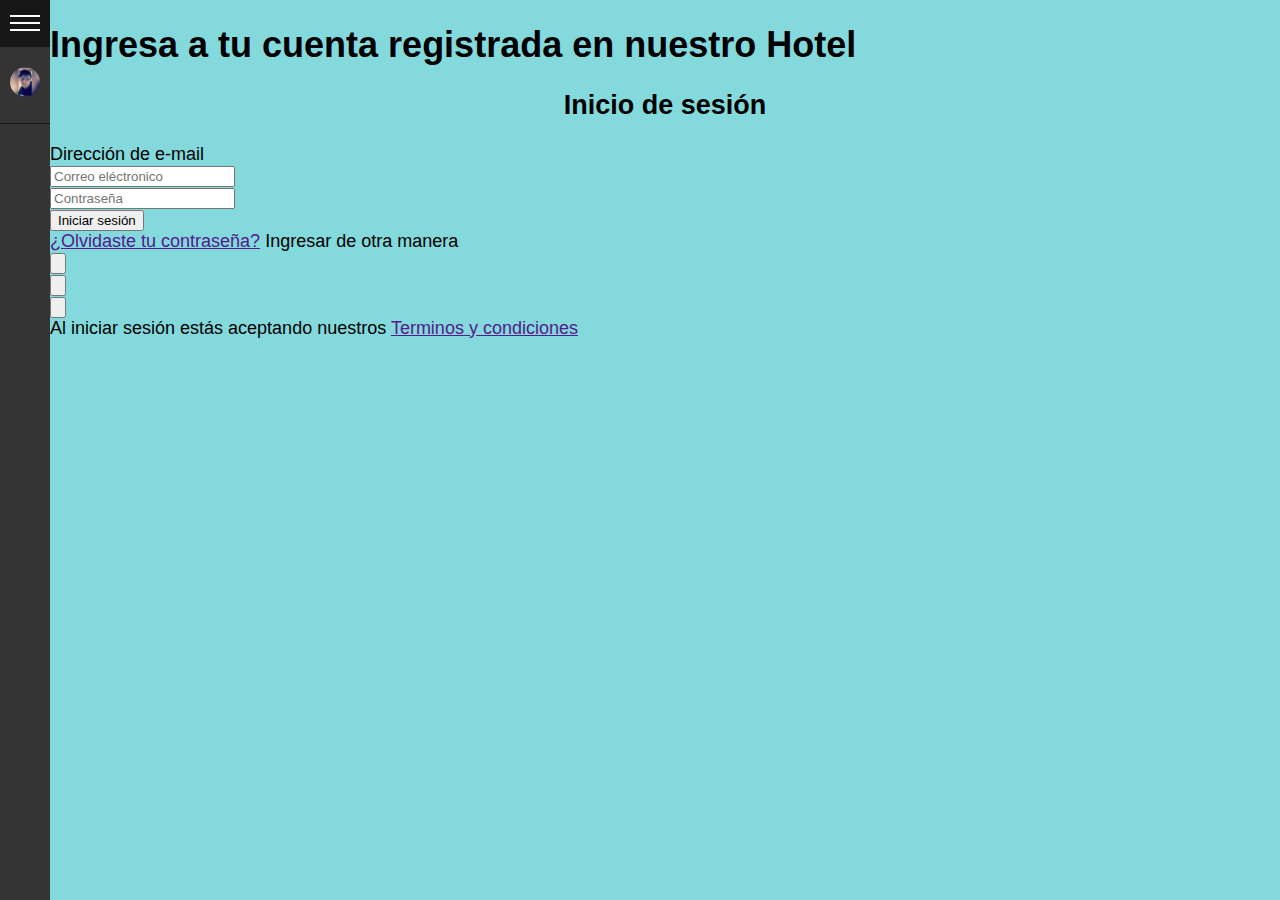
==== LOGIN/index.html @ d135505b "agegamoos login y register" ====
<!DOCTYPE html>
<html lang="es">

<head>
    <meta charset="UTF-8">
    <meta http-equiv="X-UA-Compatible" content="IE=edge">
    <meta name="viewport" content="width=device-width, initial-scale=1.0">
    <link rel="stylesheet" href="/assets/css/style.css">
    <title>Login HotelBIT</title>
</head>

<body>
    <nav id="sidemenu" class="menu-collapsed">
        <div id="header">
            <div id="menu-btn">
                <div class="btn-hamburger"></div>
                <div class="btn-hamburger"></div>
                <div class="btn-hamburger"></div>
            </div>
        </div>
        <div id="profile">
            <div id="photo"><img src="/assets/img/img-miguel-2.jfif" alt=""></div>
            <div id="name"><span>Miguel Nieto</span></div>
        </div>
        <div id="menu-items">
            <div class="item">
                <a href="/index.html">
                    <div class="icon"><i class="fa-solid fa-house"></i></div>
                    <div class="title"><span>Home</span></div>
                </a>
            </div>
        </div>
        <div id="menu-items">
            <div class="item">
                <a href="">
                    <div class="icon"><i class="fa-solid fa-bed"></i></div>
                    <div class="title"><span>Rooms</span></div>
                </a>
            </div>
        </div>
        <div id="menu-items">
            <div class="item">
                <a href="">
                    <div class="icon"><i class="fa-solid fa-mobile-retro"></i></div>
                    <div class="title"><span>Contact</span></div>
                </a>
            </div>
        </div>
        <div id="menu-items">
            <div class="item">
                <a href="">
                    <div class="icon"><i class="fa-solid fa-user-astronaut"></i></div>
                    <div class="title"><span>Sign in</span></div>
                </a>
            </div>
        </div>
        <div id="menu-items">
            <div class="item">
                <a href="">
                    <div class="icon"><i class="fa-solid fa-user-pen"></i></div>
                    <div class="title"><span>Sign up</span></div>
                </a>
            </div>
        </div>
    </nav>

    <section class="contenedor">
        <section class="titulo">
            <h1>Ingresa a tu cuenta registrada en nuestro Hotel</h1>
        </section>
        <section>
            <form action="">
                <div class="formatos">
                    <h2>Inicio de sesión</h2>
                    <div>
                        <span>Dirección de e-mail</span>
                        <div>
                            <input class="tamaño-incorreo" type="email" name="" id="" placeholder="Correo eléctronico">
                        </div>
                        <div>
                            <input class="tamaño-incorreo" type="password" name="" id="" placeholder="Contraseña">
                        </div>
                    </div>
                    <div>
                        <button type="submit" class="btn-tamaño">Iniciar sesión</button>
                    </div>
                    <span class="line"><a href="">¿Olvidaste tu contraseña?</a></span>
                    
                    <span>Ingresar de otra manera</span>
                    <section class="opcionesdesesion">
                            <div class="separacion-in">
                                <button class="btn-otros"> <img class="tamaño" src="/assets/img/facebook logo.png" alt=""></button>
                            </div>
                            <div class="separacion-in">
                                <button class="btn-otros"> <img class="tamaño" src="/assets/img/google logo.png" alt=""></button>
                            </div>
                            <div>
                                <button class="btn-otros"><img class="tamaño" src="/assets/img/movil logo.png" alt=""></button>
                            </div>
                    </section>
                    <span>Al iniciar sesión estás aceptando nuestros <a href="" >Terminos y condiciones</a>
                </div>
            </form>
        </section>
    </section>

    <script>
        const btn = document.querySelector('#menu-btn');
        const menu = document.querySelector('#sidemenu');
        btn.addEventListener('click', e => {
            menu.classList.toggle("menu-expanded");
            menu.classList.toggle("menu-collapsed");
            document.querySelector('body').classList.toggle('body-expanded');
        });
    </script>

</body>

</html>
---- assets/css/style.css ----
@import url('https://fonts.googleapis.com/css2?family=Nunito+Sans:wght@300&family=Roboto+Slab:wght@500&display=swap');

:root {
    --negro: #172026;
    --blanco: #ffffff;
    --azul-claro: #5FCDD9;
    --azul-oscuro: #027373; 
    --azul: #04BFAD;
    --azul-agua-marina: #04BF9D;
    --font-title: 'Roboto Slab', serif;
    --font-text: 'Nunito Sans', sans-serif;

    --width: 300px;
    --padding: 10px;
    --bgcolor: rgb(52, 52, 52);
    --hovercolor: rgb(23, 23, 23);
    --width-collapsed: 50px;
}

::-webkit-scrollbar {
    width: 10px;
}

::-webkit-scrollbar-track {
    border-radius: 10px;
}

::-webkit-scrollbar-thumb {
    background-color: #aca8a8;
    border-radius: 10px;
    transition: all 1s;
}

::-webkit-scrollbar-thumb:hover {
    background-color: gray;
}

body {
    background-color: #83d9dc;
    font-family: Arial, Helvetica, sans-serif;
    font-size: 18px;
    padding: 0;
    margin: 0;
    margin-left: var(--width-collapsed);
    transition: all 500ms;
}

.body-expanded {
    margin-left: var(--width);
}

#main-container {
    color: var(--blanco);
}

#sidemenu {
    background-color: var(--bgcolor);
    color: var(--blanco);
    position: fixed;
    height: 100%;
    left: 0;
    top: 0;
    transition: all 700ms;
}

#sidemenu a {
    color: var(--blanco);
    text-decoration: none;
}

#sidemenu #header {
    box-sizing: border-box;
    border-bottom: solid 1px var(--hovercolor);
}

#sidemenu #header #title {
    box-sizing: border-box;
    overflow: hidden;
}

#sidemenu #header #title, #sidemenu #header #menu-btn {
    vertical-align: middle;
}

#sidemenu #header #menu-btn {
    display: inline-block;
}

#sidemenu #header #menu-btn {
    cursor: pointer;
    padding: 10px;
    width: var(--width-collapsed);
    box-sizing: border-box;
}

#sidemenu #header #menu-btn:hover {
    background-color: var(--hovercolor);
}

#sidemenu #header #menu-btn .btn-hamburger {
    background-color: var(--blanco);
    width: 100%;
    height: 2px;
    margin: 5px 0;
}

#sidemenu #profile {
    border-bottom: solid 1px var(--hovercolor);
    padding: var(--padding) 0;
    text-align: center;
}

#sidemenu #profile #photo {
    box-sizing: border-box;
    padding: var(--padding);
    margin: 0 auto;
}

#sidemenu #profile #photo img {
    border-radius: 50%;
    width: 60%;
}

#sidemenu #profile #photo, #sidemenu #profile #name {
    font-size: 24px;
    padding: var(--padding) 0;
    overflow: hidden;
}

#sidemenu #menu-items {
    overflow: hidden;
}

#sidemenu #menu-items .item {
    width: var(--width);
}

#sidemenu #menu-items .item .icon {
    display: inline-block;
}

#sidemenu #menu-items .item .icon, 
#sidemenu #menu-items .item .title {
    font-size: 14px;
    vertical-align: middle;
    overflow: hidden;
    display: inline-block;
}

#sidemenu #menu-items .item a {
    display: block;
}

#sidemenu #menu-items .item a:hover {
    background-color: var(--hovercolor);
}

#sidemenu #menu-items .item .icon {
    box-sizing: border-box;
    padding: var(--padding);
    width: var(--width-collapsed);
}

#sidemenu #menu-items .item .icon i {
    font-size: 20px;
}

#sidemenu #menu-items .item .title {
    padding: var(--padding) 0;
}

#sidemenu #menu-items .item.separator {
    height: 1px;
    border-bottom: solid 1px var(--hovercolor);
    margin: 15px 0;
}

.menu-expanded {
    width: var(--width);
    box-shadow: 0 0 10px rgba(0, 0, 0, 0.5);
    animation: fadeInLeft;
    animation-duration: 1s;
}

.menu-expanded #header #title {
    display: inline-block;
    width: calc(100% - 50px);
    margin-right: -5px;
    padding: var(--padding);
}

.menu-expanded #header #title span {
    width: calc(var(--width) - var(--width-collapsed) - 5px);
    overflow: hidden;
    display: inline-block;
}

.menu-expanded #profile #photo {
    width: 200px;
}

.menu-expanded #profile #name {
    width: 100%;
}

.menu-collapsed {
    width: var(--width-collapsed);
}

.menu-collapsed #header #title {
    width: 0;
    height: 0;
    padding: 0;
    margin: 0;
}

.menu-collapsed #profile #name {
    display: none;
}

.menu-collapsed .item {
    width: 100px;
}

#banner {
    background-repeat: no-repeat !important;
    background-image: url(/assets/img/bit-1.png);
    display: flex;
    flex-direction: column;
    align-items: center;
    justify-content: center;
    width: 100%;
    height: 100vh;
    background-size: cover;
}

/* Cards */

#cards {
    display: grid;
    margin-top: 1rem;
    grid-template-columns: 1fr 1fr 1fr;
    justify-items: center;
    align-content: center; 
}

.card {
    width: 190px;
    height: 254px;
    border-radius: 1em;
    padding: 1.9rem;
    background: #f5f5f5;
    position: relative;
    display: flex;
    align-items: flex-end;
    transition: 0.4s ease-out;
    box-shadow: 0px 7px 20px rgba(43, 8, 37, 0.2);
}

.card:before {
    content: "";
    position: absolute;
    top: 0;
    left: 0;
    display: block;
    width: 100%;
    height: 100%;
    background: rgba(238, 116, 116, 0.4);
    z-index: 2;
    transition: 0.5s;
}

.card-info {
    position: relative;
    z-index: 3;
    color: #f5f5f5;
    opacity: 0;
    transform: translateY(20%);
    transition: 0.5s;
}

/* Text */
.text-title {
    font-size: 1.5rem;
    font-weight: 500;
}

.text-body {
    letter-spacing: 1px;
    font-size: 0.9rem;
    margin: 5px 0 15px 0;
}

/* Button */
.card-button {
    padding: 0.6rem;
    outline: none;
    border: none;
    border-radius: 4px;
    background: #ee9ca7;
    color: white;
    font-weight: bold;
    transition: 0.4s ease;
}

/* Image */
.card-img {
    width: 100%;
    height: 100%;
    position: absolute;
    top: 0;
    left: 0;
    background: #ee9ca7;
    background: linear-gradient(to bottom, #e7aeae, #ee9ca7);
}

/* Hover */
.card:hover {
    transform: translateY(5%);
}

.card:hover:before {
    opacity: 1;
}

.card:hover .card-info {
    opacity: 1;
    transform: translateY(0);
}

.card-button:hover {
    background: rgba(218, 77, 77, 0.4);
    color: #f5f5f5;
}

/* Footer */

.pepe {
    display: flex;
    justify-content: start;
    align-items: start;
}

.nombre2 {
    box-sizing: border-box !important;
    color: rgba(212, 190, 190, 0.9);
    font: normal 70px Varela Round, sans-serif;
    height: 30px;
    letter-spacing: 5px;
    position: relative;
    top: -64px;
    text-align: center;
    text-transform: uppercase;
    animation: move linear 2000ms infinite;
    margin-left: 1px;
}


@keyframes move {
    0% {
    text-shadow:
        4px -4px 0 hsla(0, 100%, 50%, 1), 
        3px -3px 0 hsla(0, 100%, 50%, 1), 
        2px -2px 0 hsla(0, 100%, 50%, 1), 
        1px -1px 0 hsla(0, 100%, 50%, 1),
        -4px 4px 0 hsla(180, 100%, 50%, 1), 
        -3px 3px 0 hsla(180, 100%, 50%, 1), 
        -2px 2px 0 hsla(180, 100%, 50%, 1), 
        -1px 1px 0 hsla(180, 100%, 50%, 1);
    }
    25% {    
    text-shadow:      
        -4px -4px 0 hsla(180, 100%, 50%, 1), 
        -3px -3px 0 hsla(180, 100%, 50%, 1), 
        -2px -2px 0 hsla(180, 100%, 50%, 1), 
        -1px -1px 0 hsla(180, 100%, 50%, 1),
        4px 4px 0 hsla(0, 100%, 50%, 1), 
        3px 3px 0 hsla(0, 100%, 50%, 1), 
        2px 2px 0 hsla(0, 100%, 50%, 1), 
        1px 1px 0 hsla(0, 100%, 50%, 1);
    }
    50% {
    text-shadow:
        -4px 4px 0 hsla(0, 100%, 50%, 1), 
        -3px 3px 0 hsla(0, 100%, 50%, 1), 
        -2px 2px 0 hsla(0, 100%, 50%, 1), 
        -1px 1px 0 hsla(0, 100%, 50%, 1),
        4px -4px 0 hsla(180, 100%, 50%, 1), 
        3px -3px 0 hsla(180, 100%, 50%, 1), 
        2px -2px 0 hsla(180, 100%, 50%, 1), 
        1px -1px 0 hsla(180, 100%, 50%, 1);
    }
    75% {
    text-shadow:
        4px 4px 0 hsla(180, 100%, 50%, 1), 
        3px 3px 0 hsla(180, 100%, 50%, 1), 
        2px 2px 0 hsla(180, 100%, 50%, 1), 
        1px 1px 0 hsla(180, 100%, 50%, 1),
        -4px -4px 0 hsla(0, 100%, 50%, 1), 
        -3px -3px 0 hsla(0, 100%, 50%, 1), 
        -2px -2px 0 hsla(0, 100%, 50%, 1), 
        -1px -1px 0 hsla(0, 100%, 50%, 1);
    }
    100% {
    text-shadow:
        4px -4px 0 hsla(0, 100%, 50%, 1), 
        3px -3px 0 hsla(0, 100%, 50%, 1), 
        2px -2px 0 hsla(0, 100%, 50%, 1), 
        1px -1px 0 hsla(0, 100%, 50%, 1),
        -4px 4px 0 hsla(180, 100%, 50%, 1), 
        -3px 3px 0 hsla(180, 100%, 50%, 1), 
        -2px 2px 0 hsla(180, 100%, 50%, 1), 
        -1px 1px 0 hsla(180, 100%, 50%, 1);
    }  
}


h2{
    text-align: center;
}
.redes-sociales{
    display: flex;
    justify-content: end;
    align-items: center;
    flex-direction: column;
    font-size: 40px;
}
.redes-sociales ul {
    display: flex;
    flex-direction: row;
    margin: 0;
}
.redes-sociales ul li {
    list-style: none;
    margin-right: 10px;
}

h3{
    text-align: center;
    font-size: 10px;
    color: var(--blanco);
}

.pepe {
    display: flex;
    justify-content: start;
    align-items: start;
    height: 0;
}

footer{
    display: grid;
    grid-template-columns: 2fr 1fr;
    justify-content: center;
    align-items: start;
    background-color: var(--bgcolor);
    margin-top: 100px;
    padding-top: 1rem;
}
#facebook {
    color: #113872;
}

#instagram {
    color: #c7680f;
}

#twitter {
    color: #0d97f3;
}

#youtube {
    color: #dd0404;
}
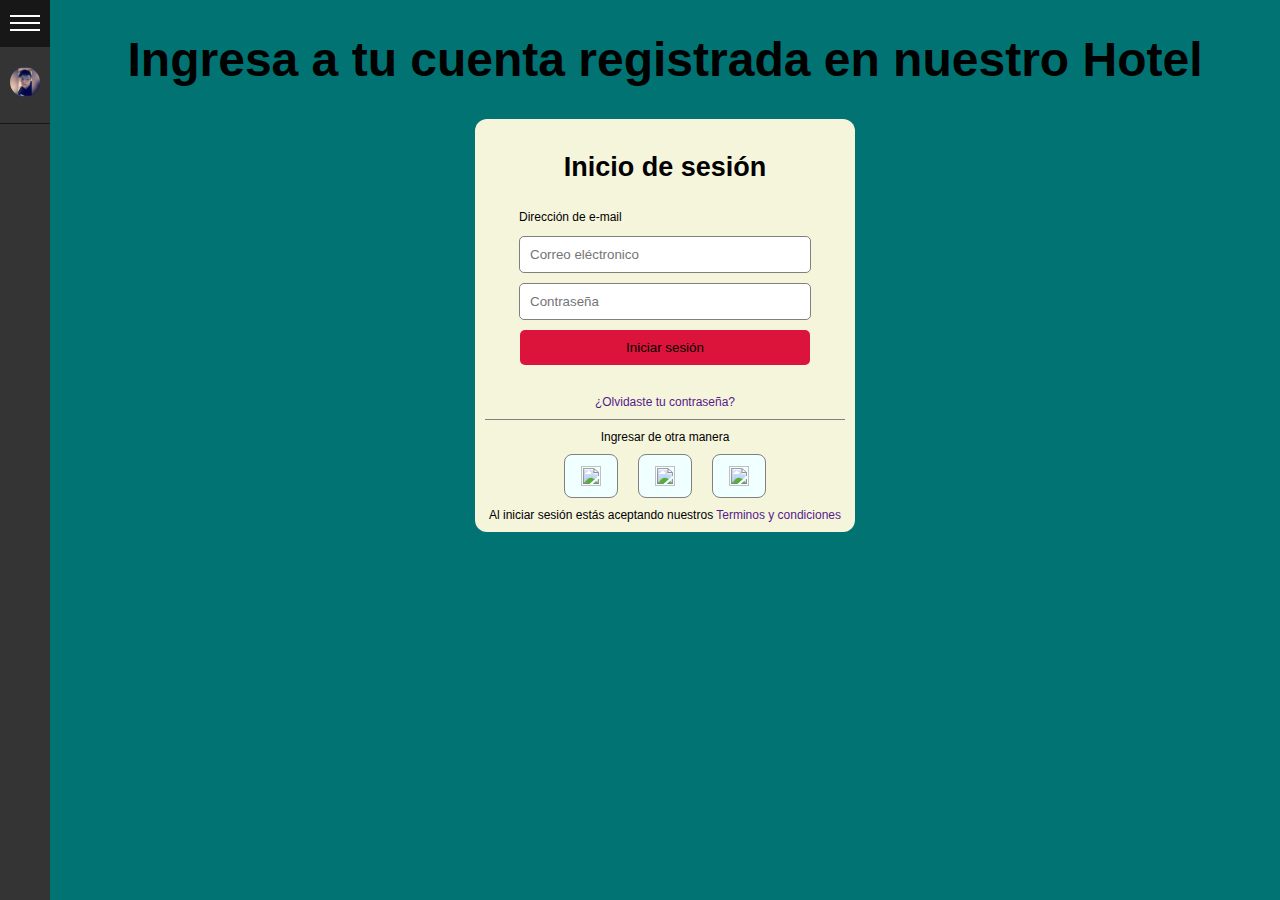
==== commit af34eecb: "rutas" ====
--- a/LOGIN/index.html
+++ b/LOGIN/index.html
@@ -5,7 +5,7 @@
     <meta charset="UTF-8">
     <meta http-equiv="X-UA-Compatible" content="IE=edge">
     <meta name="viewport" content="width=device-width, initial-scale=1.0">
-    <link rel="stylesheet" href="/assets/css/style.css">
+    <link rel="stylesheet" href="/LOGIN/assets/css/style.css">
     <title>Login HotelBIT</title>
 </head>
 
--- a/LOGIN/assets/css/style.css
+++ b/LOGIN/assets/css/style.css
@@ -0,0 +1,285 @@
+
+:root {
+    --negro: #172026;
+    --blanco: #ffffff;
+    --azul-claro: #5FCDD9;
+    --azul-oscuro: #027373; 
+    --azul: #04BFAD;
+    --azul-agua-marina: #04BF9D;
+
+    --width: 300px;
+    --padding: 10px;
+    --bgcolor: rgb(52, 52, 52);
+    --hovercolor: rgb(23, 23, 23);
+    --width-collapsed: 50px;
+}
+
+body {
+    background-color: var(--azul-oscuro);
+    font-family: Arial, Helvetica, sans-serif;
+    font-size: 18px;
+    padding: 0;
+    margin: 0;
+    margin-left: var(--width-collapsed)
+}
+
+.body-expanded {
+    margin-left: var(--width);
+}
+
+#main-container {
+    color: var(--blanco);
+}
+
+#sidemenu {
+    background-color: var(--bgcolor);
+    color: var(--blanco);
+    position: fixed;
+    height: 100%;
+    left: 0;
+    top: 0;
+}
+
+#sidemenu a {
+    color: var(--blanco);
+    text-decoration: none;
+}
+
+#sidemenu #header {
+    box-sizing: border-box;
+    border-bottom: solid 1px var(--hovercolor);
+}
+
+#sidemenu #header #title {
+    box-sizing: border-box;
+    overflow: hidden;
+}
+
+#sidemenu #header #title, #sidemenu #header #menu-btn {
+    vertical-align: middle;
+}
+
+#sidemenu #header #menu-btn {
+    display: inline-block;
+}
+
+#sidemenu #header #menu-btn {
+    cursor: pointer;
+    padding: 10px;
+    width: var(--width-collapsed);
+    box-sizing: border-box;
+}
+
+#sidemenu #header #menu-btn:hover {
+    background-color: var(--hovercolor);
+}
+
+#sidemenu #header #menu-btn .btn-hamburger {
+    background-color: var(--blanco);
+    width: 100%;
+    height: 2px;
+    margin: 5px 0;
+}
+
+#sidemenu #profile {
+    border-bottom: solid 1px var(--hovercolor);
+    padding: var(--padding) 0;
+    text-align: center;
+}
+
+#sidemenu #profile #photo {
+    box-sizing: border-box;
+    padding: var(--padding);
+    margin: 0 auto;
+}
+
+#sidemenu #profile #photo img {
+    border-radius: 50%;
+    width: 60%;
+}
+
+#sidemenu #profile #photo, #sidemenu #profile #name {
+    font-size: 24px;
+    padding: var(--padding) 0;
+    overflow: hidden;
+}
+
+#sidemenu #menu-items {
+    overflow: hidden;
+}
+
+#sidemenu #menu-items .item {
+    width: var(--width);
+}
+
+#sidemenu #menu-items .item .icon {
+    display: inline-block;
+}
+
+#sidemenu #menu-items .item .icon, 
+#sidemenu #menu-items .item .title {
+    font-size: 14px;
+    vertical-align: middle;
+    overflow: hidden;
+    display: inline-block;
+}
+
+#sidemenu #menu-items .item a {
+    display: block;
+}
+
+#sidemenu #menu-items .item a:hover {
+    background-color: var(--hovercolor);
+}
+
+#sidemenu #menu-items .item .icon {
+    box-sizing: border-box;
+    padding: var(--padding);
+    width: var(--width-collapsed);
+}
+
+#sidemenu #menu-items .item .icon i {
+    font-size: 20px;
+}
+
+#sidemenu #menu-items .item .title {
+    padding: var(--padding) 0;
+}
+
+#sidemenu #menu-items .item.separator {
+    height: 1px;
+    border-bottom: solid 1px var(--hovercolor);
+    margin: 15px 0;
+}
+
+.menu-expanded {
+    width: var(--width);
+    box-shadow: 0 0 10px rgba(0, 0, 0, 0.5);
+}
+
+.menu-expanded #header #title {
+    display: inline-block;
+    width: calc(100% - 50px);
+    margin-right: -5px;
+    padding: var(--padding);
+}
+
+.menu-expanded #header #title span {
+    width: calc(var(--width) - var(--width-collapsed) - 5px);
+    overflow: hidden;
+    display: inline-block;
+}
+
+.menu-expanded #profile #photo {
+    width: 200px;
+}
+
+.menu-expanded #profile #name {
+    width: 100%;
+}
+
+.menu-collapsed {
+    width: var(--width-collapsed);
+}
+
+.menu-collapsed #header #title {
+    width: 0;
+    height: 0;
+    padding: 0;
+    margin: 0;
+}
+
+.menu-collapsed #profile #name {
+    display: none;
+}
+
+.menu-collapsed .item {
+    width: 100px;
+}
+
+@media (max-width: 480px){
+    .titulo{
+        width: 100%;
+        background-color: red;
+    }
+    .formatos{
+        width: 100%;
+    }
+    .contenedor{
+        width: 100%;
+    }
+}
+
+.contenedor{
+    background-color: #027373;
+    display: flex;
+    flex-direction: column;
+    align-items: center;
+}
+.titulo{
+    display: flex;
+    justify-content: center;
+    font-size: x-large;
+}   
+.formatos{
+    display: flex;
+    flex-direction: column;
+    align-items: center;
+    background-color: beige;
+    padding: 10px;
+    border-radius: 12px;
+}
+.formatos span{
+    font-size: 12px;
+    margin-top: 10px;
+}
+.formatos a{
+    text-decoration: none;
+}
+
+.opcionesdesesion{
+    display: flex;
+    margin-top: 10px;
+}
+.tamaño{
+    display: flex;
+    width: 20px;
+    height: 20px;
+    padding: 10px;
+}
+.tamaño-incorreo{
+    width: 270px;
+    margin-top: 10px;
+    padding: 10px;
+    border: 1px solid gray;
+    border-radius: 5px;
+}
+.separacion-in{
+    padding-right: 20px;
+}
+.btn-tamaño{
+    width: 290px;
+    margin-top: 10px;
+    padding: 10px;
+    margin-bottom: 20px;
+    border: none;
+    background-color: crimson;
+    border-radius: 5px;
+}
+.btn-otros{
+    border: 1px solid grey;
+    background-color: azure;
+    border-radius: 8px;
+}
+.line{
+    display: flex;
+    flex-direction: column;
+    align-items: center;
+    width: 360px;
+    box-sizing: border-box;
+    border-bottom: 1px solid gray;
+    padding-bottom: 10px;
+}
+.line2{
+    padding-top: 10px;
+}